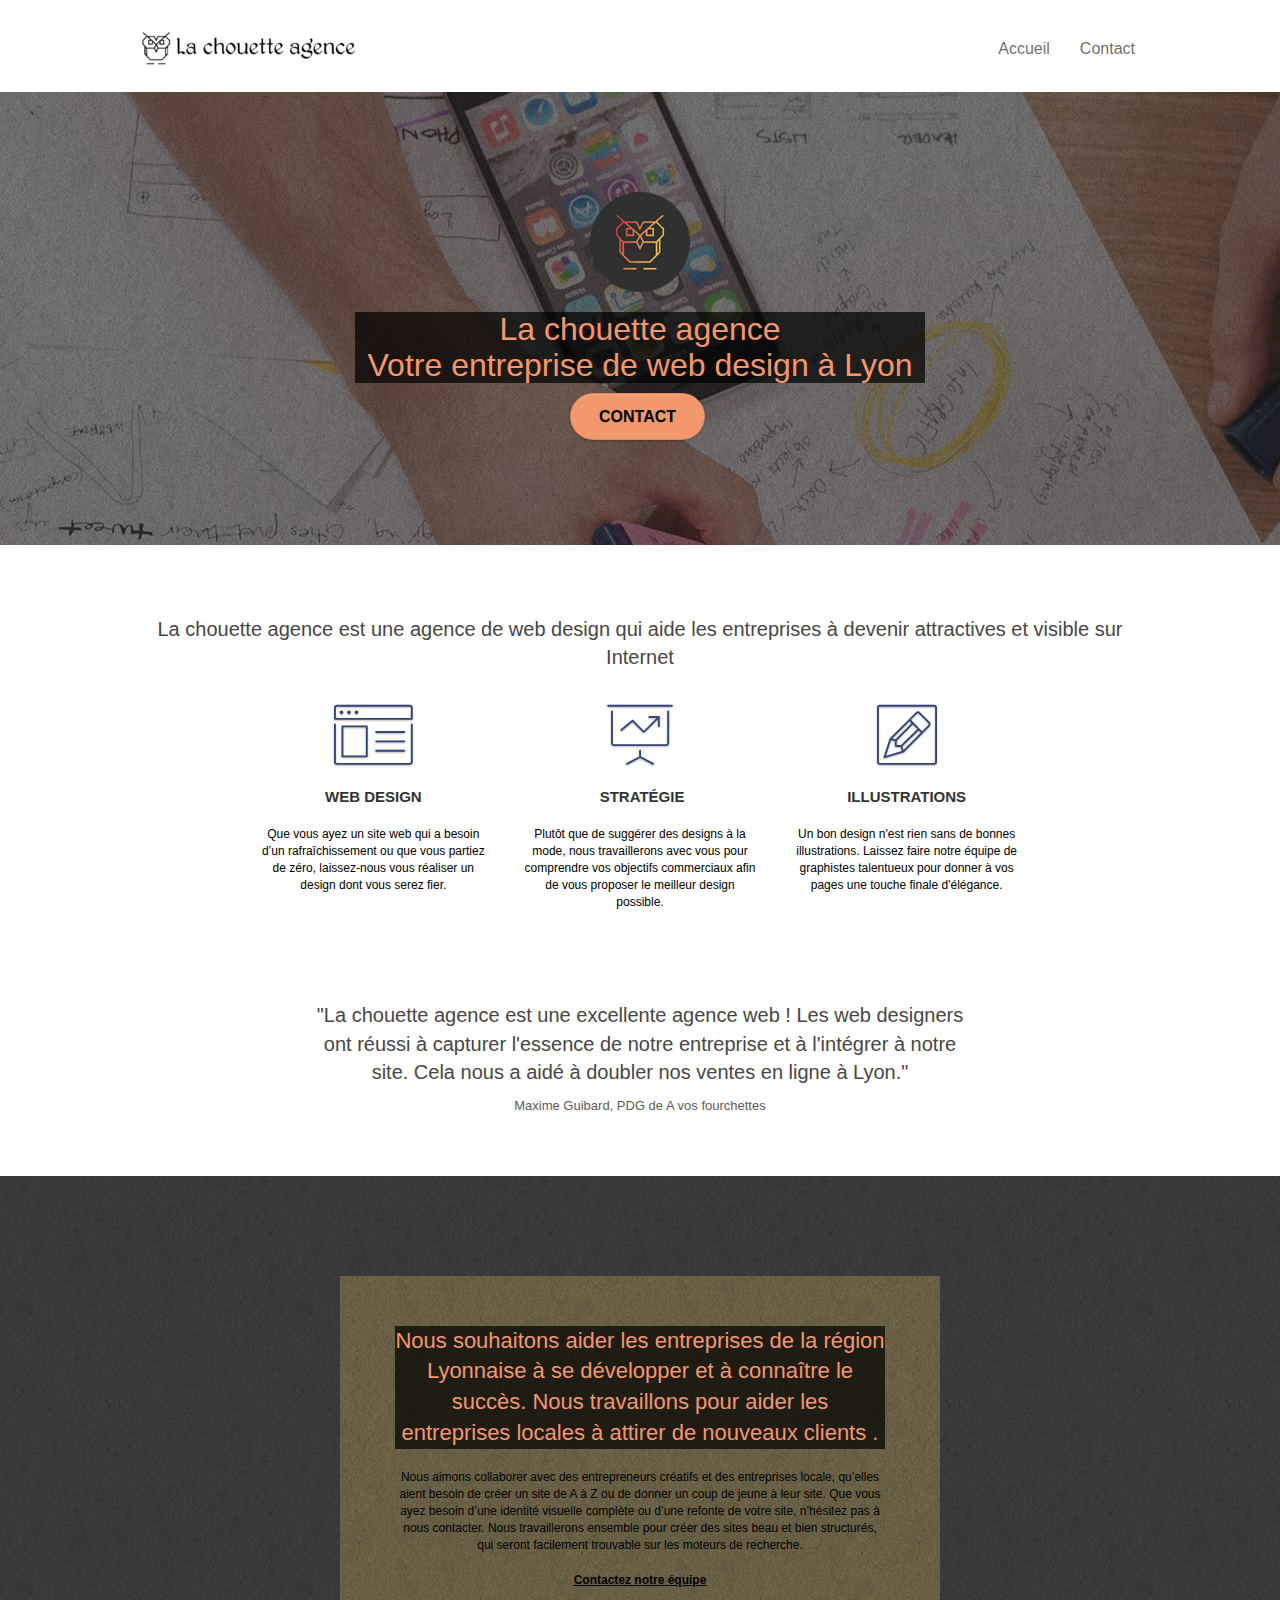
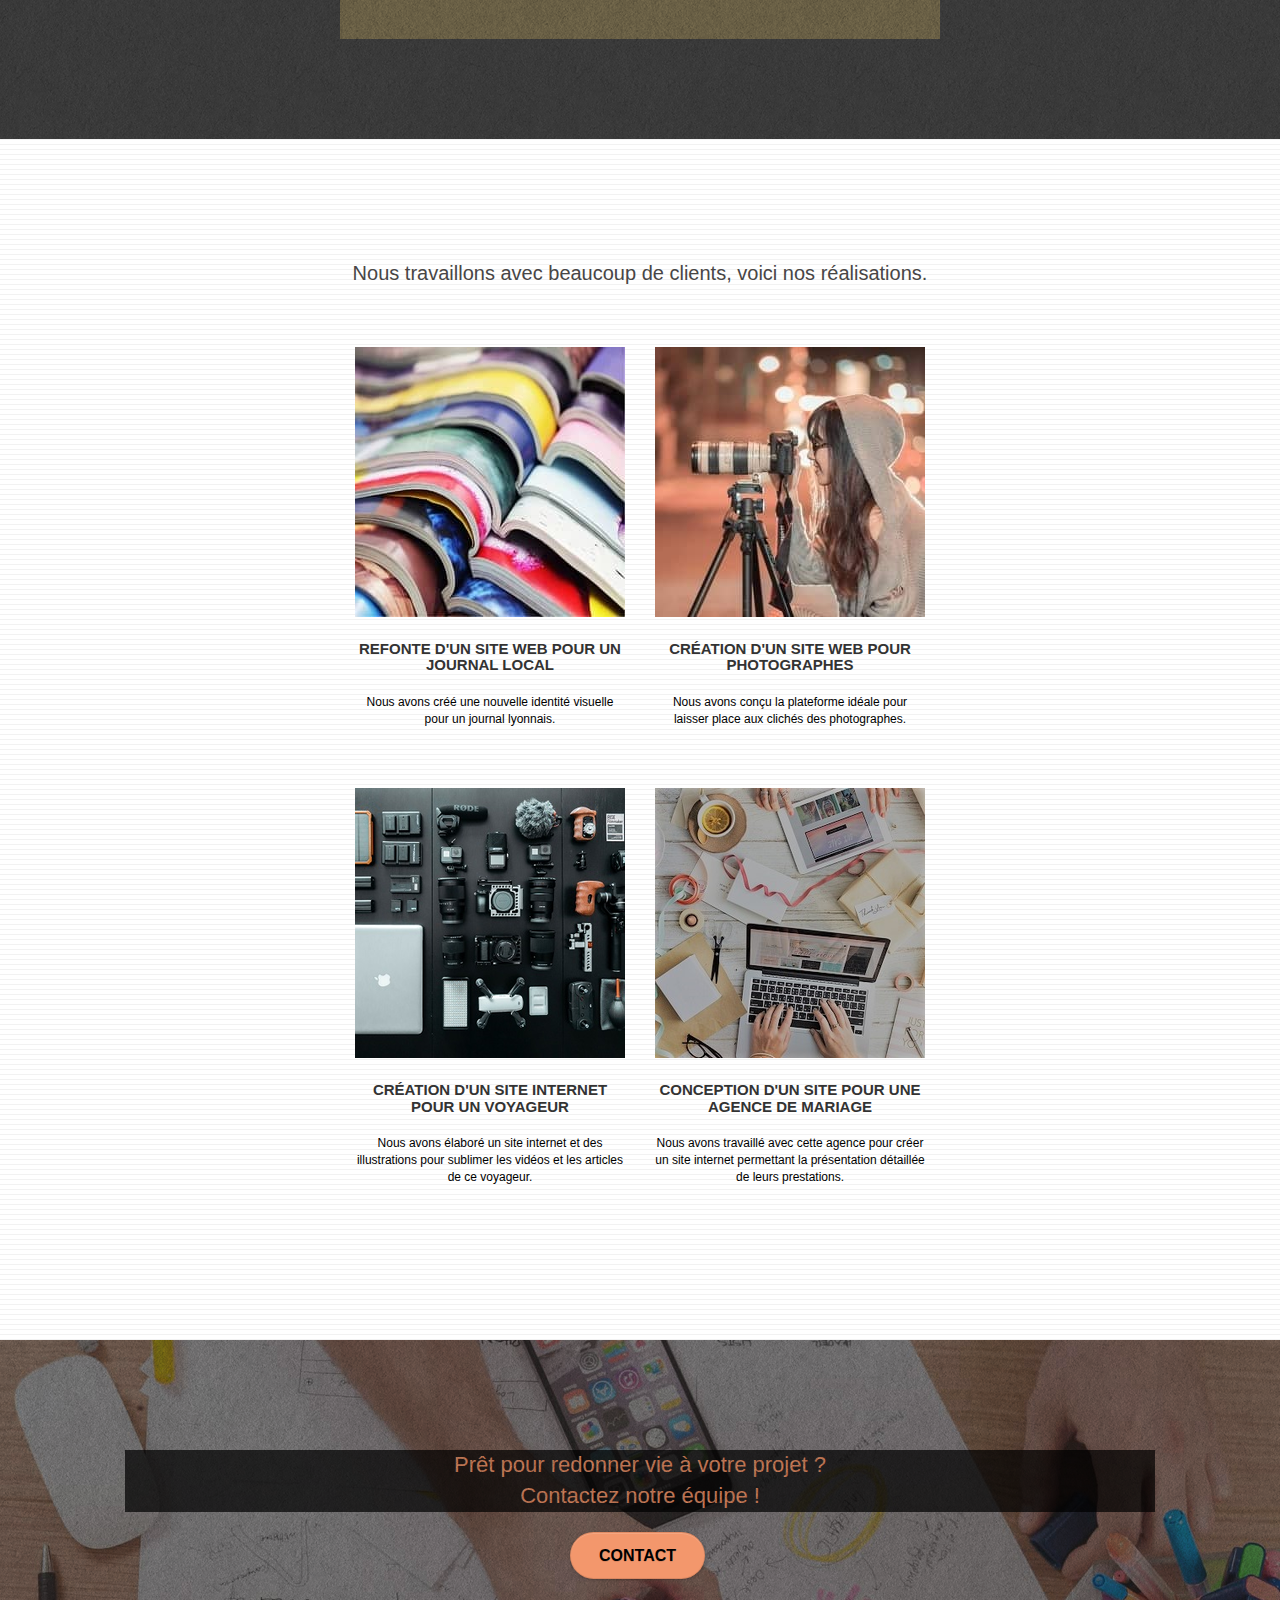
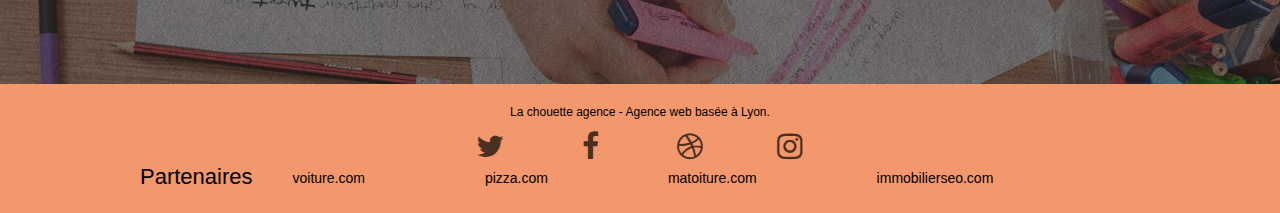
==== Nouvelle version/index.html @ 3dc83b05 "ajout aria label" ====
<!doctype html>
<html lang="fr">

<head>
	<meta charset="utf-8">

	<meta name="description"
		content="Votre entreprise de web design à Lyon - La Chouette Agence vous apporte son expertise en web design">

	<!-- Open Graph meta pour Facebook -->
	<meta property="og:title" content="La Chouette Agence" />
	<meta property="og:url"
		content="https://havvaozlk.github.io/OzcelikHawa_04_06072021/Nouvelle%20version/index.html" />
	<meta property="og:image" content="favicon.png" />
	<meta property="og:description"
		content="Votre entreprise de web design à lyon - La Chouette Agence vous apporte son expertise en web design" />
	<meta property="og:type" content="website" />

	<!-- Card meta pour Twitter -->
	<meta name="twitter:card" content="summary_large_image" />
	<meta name="twitter:site" content="https://havvaozlk.github.io/OzcelikHawa_04_06072021/Nouvelle%20version/index.html">
	<meta name="twitter:title" content="La Chouette Agence" />
	<meta name="twitter:description" content="Votre entreprise de web design à lyon - La Chouette Agence vous apporte son expertise en web design" />
	<meta name="viewport" content="width=device-width,initial-scale=1,viewport-fit=cover">
	<link rel="shortcut icon" type="image/png" href="favicon.jpg">

	<link rel="stylesheet" type="text/css" href="./css/bootstrap.css">
	<link rel="stylesheet" type="text/css" href="style.css">
	<link rel="stylesheet" type="text/css" href="./css/font-awesome.css">
	<link rel="stylesheet" type="text/css" href="./css/et-line.css">


	<script src="./js/jquery-2.1.0.js" defer></script>
	<script src="./js/bootstrap.js" defer></script>
	<script src="./js/blocs.js" defer></script>
	<script src="./js/jquery.touchSwipe.js" defer="defer"></script>
	<script src="./js/gmaps.js" defer></script>

	<title>La chouette agence, Entreprise Webdesign à Lyon</title>


	<!-- Analytics -->

	<!-- Analytics END -->

</head>

<body>
	<!-- Principal conteneur -->
	<div class="page-container">

		<!-- bloc-0 -->
		<header class="bloc bgc-white l-bloc" id="bloc-0">
			<div class="container bloc-sm">

				<nav class="navbar row">
					<div class="navbar-header">
						<a class="navbar-brand" href="index.html"><img src="img/la-chouette-agence.png"
								alt="titre de la chouette agence" height="40"></a>
						<button id="nav-toggle" type="button" class="ui-navbar-toggle navbar-toggle"
							data-toggle="collapse" data-target=".navbar-1">
							<span class="sr-only">Toggle navigation</span><span class="icon-bar"></span><span
								class="icon-bar"></span><span class="icon-bar"></span>
						</button>
					</div>
					<div class="collapse navbar-collapse navbar-1 special-dropdown-nav">
						<ul class="site-navigation nav navbar-nav">
							<li>
								<a href="index.html">Accueil</a>
							</li>
							<!--<li>
					</li>-->
							<li>
								<a href="page2.html">Contact</a>
							</li>
						</ul>
					</div>
				</nav>
			</div>
		</header>
		<!-- bloc-0 END -->

		<!-- bloc-1-presentation -->
		<section class="bloc bgc-dark-slate-blue bg-banniere d-bloc bg-t-edge bloc-bg-texture texture-paper b-parallax"
			id="bloc-1-hero">
			<div class="container bloc-lg">
				<div class="row tight-width-whitespace">
					<div class="col-sm-12">
						<img src="img/logo.png" class="center-block image-resize-mode" width="100"
							alt="logo de la chouette agence">
						<h1 class="text-center hero-bloc-text tc-white">
							La chouette agence </br>
							Votre entreprise de web design à Lyon
						</h1>
						<div class="text-center">
							<a href="page2.html" class="btn btn-lg btn-clean btn-rd cta-hero btn-atomic-tangerine"
								id="cta-hero">Contact</a>
						</div>
					</div>
				</div>
			</div>
		</section>
		<!-- bloc-1-presentation END -->

		<!-- bloc-2-services -->
		<section class="bloc bgc-white l-bloc" id="bloc-2-services">
			<div class="container bloc-md">
				<div class="row">
					<div class="col-sm-12 text-center">
						<h2 class="description">La chouette agence est une agence de web design qui aide les entreprises
							à devenir attractives et visible sur Internet</h2>
					</div>
				</div>
				<div class="row voffset-lg med-width-whitespace">
					<div class="col-sm-4">
						<div class="text-center">
							<span class="et-icon-browser sm-shadow icon-dark-slate-blue icons icon-lg"></span>
						</div>
						<h3 class="mg-md text-center">
							Web design
						</h3>
						<p class="text-center">
							Que vous ayez un site web qui a besoin d&rsquo;un rafraîchissement ou que vous partiez de
							zéro, laissez-nous vous réaliser un design dont vous serez fier.
						</p>
					</div>
					<div class="col-sm-4">
						<div class="text-center">
							<span class="et-icon-presentation sm-shadow icon-dark-slate-blue icons icon-lg"></span>
						</div>
						<h3 class="mg-md text-center">
							&nbsp;Stratégie
						</h3>
						<p class="text-center">
							Plutôt que de suggérer des designs à la mode, nous travaillerons avec vous pour comprendre
							vos objectifs commerciaux afin de vous proposer le meilleur design possible.<br>
						</p>
					</div>
					<div class="col-sm-4">
						<div class="text-center">
							<span class="et-icon-edit sm-shadow icon-dark-slate-blue icons icon-lg"></span>
						</div>
						<h3 class="mg-md text-center">
							Illustrations
						</h3>
						<p class="text-center">
							Un bon design n'est rien sans de bonnes illustrations. Laissez faire notre équipe de
							graphistes talentueux pour donner à vos pages une touche finale d'élégance.
						</p>
					</div>
				</div>
				<div class="row voffset-lg voffset">
					<div class="col-xs-12 col-md-8 col-md-offset-2 text-center">
						<p class="description">"La chouette agence est une excellente agence web ! Les web designers ont
							réussi à capturer l'essence de notre entreprise et à l'intégrer à notre site. Cela nous a
							aidé à doubler nos ventes en ligne à Lyon."</p>
						<p class="auteur">Maxime Guibard, PDG de A vos fourchettes</p>

					</div>
				</div>
			</div>
		</section>
		<!-- bloc-2-services END -->

		<!-- bloc-3-what-i-do -->
		<section
			class="bloc tc-white bgc-atomic-tangerine bg-presentation d-bloc bloc-bg-texture texture-paper b-parallax"
			id="bloc-3-what-i-do">
			<div class="container bloc-lg">
				<div class="row tight-width-whitespace black-background">
					<div class="col-sm-12">
						<h2 class="mg-md text-center tc-white">
							Nous souhaitons aider les entreprises de la région Lyonnaise à se développer et à connaître
							le succès. Nous travaillons pour aider les entreprises locales à attirer de nouveaux clients
							.<br>
						</h2>
						<p class="text-center white">
							Nous aimons collaborer avec des entrepreneurs créatifs et des entreprises locale, qu’elles
							aient besoin de créer un site de A à Z ou de donner un coup de jeune à leur site. Que vous
							ayez besoin d’une identité visuelle complète ou d’une refonte de votre site, n’hésitez pas à
							nous contacter. Nous travaillerons ensemble pour créer des sites beau et bien structurés,
							qui seront facilement trouvable sur les moteurs de recherche. <br><br><a
								class="ltc-white bold-link" href="page2.html">Contactez notre équipe</a><br>
						</p>
					</div>
				</div>
			</div>
		</section>
		<!-- bloc-3-what-i-do END -->

		<!-- bloc-4-portfolio -->
		<section class="bloc bgc-white bg-lines-h2-bg bg-repeat l-bloc" id="bloc-4-portfolio">
			<div class="container bloc-lg">
				<div class="row">
					<div class="col-sm-12 text-center">
						<h2>Nous travaillons avec beaucoup de clients, voici nos réalisations.</h2>
					</div>
				</div>
				<div class="row tight-width-whitespace portfolio-row">
					<article class="col-sm-6">
						<a href="#" data-lightbox="img/1.jpg" data-gallery-id="gallery-1"
							data-caption="Refonte d'un site web pour un journal local" data-frame="snapshot-lb"><img
								src="img/journaux.jpg" alt="refonte site image"
								class="img-responsive portfolio-thumb" loading="lazy"></a>
						<h3 class="mg-md text-center">
							Refonte d'un site web pour un journal local
						</h3>
						<p class="text-center">
							Nous avons créé une nouvelle identité visuelle pour un journal lyonnais.
						</p>
					</article>
					<article class="col-sm-6">
						<a href="#" data-lightbox="img/2.jpg" data-gallery-id="gallery-1"
							data-caption="Création d'un site web pour photographes" data-frame="snapshot-lb"><img
								src="img/photographe.jpg" class="img-responsive portfolio-thumb"
								alt="creation site photographe" loading="lazy"></a>
						<h3 class="mg-md text-center">
							Création d'un site web pour photographes
						</h3>
						<p class="text-center">
							Nous avons conçu la plateforme idéale pour laisser place aux clichés des photographes.
						</p>
					</article>
				</div>
				<div class="row tight-width-whitespace portfolio-row">
					<article class="col-sm-6">
						<a href="#" data-lightbox="img/3.bmp" data-gallery-id="gallery-1"
							data-caption="Création d'un site internet pour un voyageur" data-frame="snapshot-lb"><img
								src="img/voyageurs.jpg" class="img-responsive portfolio-thumb"
								alt="creation site voyageurs" loading="lazy"></a>
						<h3 class="mg-md text-center">
							Création d'un site internet pour un voyageur
						</h3>
						<p class="text-center">
							Nous avons élaboré un site internet et des illustrations pour sublimer les vidéos et les
							articles de ce voyageur.
						</p>
					</article>
					<article class="col-sm-6">
						<a href="#" data-lightbox="img/4.bmp" data-gallery-id="gallery-1"
							data-caption="Conception d'un site pour une agence de mariage" data-frame="snapshot-lb"><img
								src="img/agence-mariage.jpg" class="img-responsive portfolio-thumb"
								alt="site agence de mariage" loading="lazy"></a>
						<h3 class="mg-md text-center">
							Conception d'un site pour une agence de mariage
						</h3>
						<p class="text-center">
							Nous avons travaillé avec cette agence pour créer un site internet permettant la
							présentation détaillée de leurs prestations.
						</p>
					</article>
				</div>
			</div>
		</section>
		<!-- bloc-4-portfolio END -->

		<!-- bloc-5-cta -->
		<section class="bloc bgc-dark-slate-blue bg-banniere d-bloc bloc-bg-texture texture-paper" id="bloc-5-cta">
			<div class="container bloc-lg">
				<div class="row">
					<h2 class="mg-md text-center tc-white">
						Prêt pour redonner vie à votre projet ?<br>Contactez notre équipe !
					</h2>
					<div class="col-sm-12 text-center">
						<a href="page2.html"
							class="btn btn-atomic-tangerine btn-clean btn-rd btn-lg cta-hero">Contact</a>
					</div>
				</div>
			</div>
		</section>
		<!-- bloc-5-cta END -->

		<!-- Footer - bloc-8 -->
		<footer class="bloc bgc-atomic-tangerine d-bloc" id="bloc-8">
			<div class="container bloc-sm">
				<div class="row">
					<div class="col-sm-12">
						<p class="text-center white">
							La chouette agence - Agence web basée à Lyon.<br>
						</p>
						<div class="row row-no-gutters social">
							<div class="col-sm-3">
								<div class="text-center">
									<a class="social" aria-label="lien vers Twitter" href="https://twitter.com/?lang=fr"><span class="fa fa-twitter icon-md"></span></a>
								</div>
							</div>
							<div class="col-sm-3">
								<div class="text-center">
									<a class="social" aria-label="lien vers Facebook" href="https://fr-fr.facebook.com/"><span class="fa fa-facebook icon-md"></span></a>
								</div>
							</div>
							<div class="col-sm-3">
								<div class="text-center">
									<a class="social" aria-label="lien vers Dribbble" href="https://dribbble.com/"><span class="fa fa-dribbble icon-md"></span></a>
								</div>
							</div>
							<div class="col-sm-3">
								<div class="text-center">
									<a class="social" aria-label="lien vers Instagram" href="https://www.instagram.com/?hl=fr"><span class="fa fa-instagram icon-md"></span></a>
								</div>
							</div>
						</div>
						<div class="row">
							<div class="col-sm-4 Partenaires">
								<h2>Partenaires</h2>
								<ul>
									<li><a href="voiture.com">voiture.com</a></li>
									<li><a href="pizza.com">pizza.com</a></li>
									<li><a href="matoiture.com">matoiture.com</a></li>
									<li><a href="immobilierseo.com">immobilierseo.com</a></li>
								</ul>
							</div>
						</div>
					</div>
				</div>
			</div>
		</footer>
		<!-- Footer - bloc-8 END -->

	</div>
	<!-- Principal conteneur END -->


</body>

</html>
---- Nouvelle version/style.css ----
.Partenaires h2,body {
margin:0;
}
    
a,button {
outline:0!important;
} 

.scrollToTop,a,button {
transition:all .3s ease-in-out;
}

body {
padding:0;
background:#FFF;
overflow-x:hidden;
-webkit-font-smoothing:antialiased;
-moz-osx-font-smoothing:grayscale;
}

a:hover {
text-decoration:none;
cursor:pointer;
}

#page-loading-blocs-notifaction {
position:fixed;
top:0;bottom:0;
width:100%;
z-index:100000;
background:url(img/pageload-spinner.gif) center center no-repeat #FFF;
}

.bloc {
width:100%;
clear:both;
background:50% 50% no-repeat;
padding:0 50px;
-webkit-background-size:cover;
-moz-background-size:cover;
-o-background-size:cover;
background-size:cover;
position:relative;
}

.bloc .container {
padding-left:0;
padding-right:0;
}

.bloc-lg {
padding:100px 50px;
}

.bloc-md {
padding:50px;
}

.bloc-sm {
padding:20px 50px;
}

.bg-b-edge,.bg-bl-edge,.bg-br-edge,.bg-center,.bg-l-edge,.bg-r-edge,.bg-repeat,.bg-t-edge,.bg-tl-edge,.bg-tr-edge {
-webkit-background-size:auto!important;
-moz-background-size:auto!important;
-o-background-size:auto!important;
background-size:auto!important
}

.bg-repeat {
background:0 0;
}

.bg-t-edge {
background:top no-repeat;
}

.bloc-bg-texture::before {
content:"";
background-size:2px 2px;
position:absolute;
top:0;
bottom:0;
left:0;
right:0
}

.texture-paper::before{
background:url(img/texture-paper.png);
background-size:280px 280px
}

.b-parallax{
background-attachment:fixed
}

.d-bloc{
color:#000
}

.Partenaires{
display:flex
}

.Partenaires ul{
display:flex;
align-items:center;
margin:0
}

.Partenaires li{
margin-right:12rem;
list-style-type:none
}

.d-bloc button:hover{
color:rgba(255,255,255,.9)
}

.d-bloc .icon-round,.d-bloc .icon-rounded,.d-bloc .icon-semi-rounded-a,.d-bloc .icon-semi-rounded-b,.d-bloc .icon-square{
border-color:rgba(255,255,255,.9)
}

.d-bloc .divider-h span{
border-color:rgba(255,255,255,.2)
}

.d-bloc .a-btn,.d-bloc .navbar a,.d-bloc .navbar-brand,.d-bloc a .icon-lg,.d-bloc a .icon-md,.d-bloc a .icon-sm,.d-bloc a .icon-xl,.d-bloc h1 a,.d-bloc h2 a,.d-bloc h3 a,.d-bloc h4 a,.d-bloc h5 a,.d-bloc h6 a,.d-bloc p a{
color:rgba(0,0,0,.7)
}

.d-bloc .a-btn:hover,.d-bloc .navbar a:hover,.d-bloc .navbar-brand:hover,.d-bloc a:hover .icon-lg,.d-bloc a:hover .icon-md,.d-bloc a:hover .icon-sm,.d-bloc a:hover .icon-xl,.d-bloc h1 a:hover,.d-bloc h2 a:hover,.d-bloc h3 a:hover,.d-bloc h4 a:hover,.d-bloc h5 a:hover,.d-bloc h6 a:hover,.d-bloc p a:hover{
color:rgba(0,0,0,1)
}

.d-bloc .navbar-toggle .icon-bar{
background:rgba(255,255,255,1)
}

.d-bloc .btn-wire,.d-bloc .btn-wire:hover{
color:rgba(255,255,255,1);
border-color:rgba(255,255,255,1)
}

.d-bloc .panel{
color:rgba(0,0,0,.5)
}

.d-bloc .panel button:hover{
color:rgba(0,0,0,.7)
}

.d-bloc .panel icon{
border-color:rgba(0,0,0,.7)
}

.d-bloc .panel .divider-h span{
border-color:rgba(0,0,0,.1)
}

.d-bloc .panel .a-btn{
color:rgba(0,0,0,.6)
}

.d-bloc .panel .a-btn:hover{
color:rgba(0,0,0,1)
}

.d-bloc .panel,.l-bloc{
color:rgba(0,0,0,.5)
}

.d-bloc .panel button:hover,.l-bloc button:hover{
color:rgba(0,0,0,.7)
}

.l-bloc .icon-round,.l-bloc .icon-rounded,.l-bloc .icon-semi-rounded-a,.l-bloc .icon-semi-rounded-b,.l-bloc .icon-square{
border-color:rgba(0,0,0,.7)
}

.d-bloc .panel .divider-h span,.l-bloc .divider-h span{
border-color:rgba(0,0,0,.1)
}

.d-bloc .panel .a-btn,.l-bloc .a-btn,.l-bloc .navbar a,.l-bloc .navbar-brand,.l-bloc a .icon-lg,.l-bloc a .icon-md,.l-bloc a .icon-sm,.l-bloc a .icon-xl,.l-bloc h1 a,.l-bloc h2 a,.l-bloc h3 a,.l-bloc h4 a,.l-bloc h5 a,.l-bloc h6 a,.l-bloc p a{
color:rgba(0,0,0,.6)
}

.d-bloc .panel .a-btn:hover,.l-bloc .a-btn:hover,.l-bloc .navbar a:hover,.l-bloc .navbar-brand:hover,.l-bloc a:hover .icon-lg,.l-bloc a:hover .icon-md,.l-bloc a:hover .icon-sm,.l-bloc a:hover .icon-xl,.l-bloc h1 a:hover,.l-bloc h2 a:hover,.l-bloc h3 a:hover,.l-bloc h4 a:hover,.l-bloc h5 a:hover,.l-bloc h6 a:hover,.l-bloc p a:hover{
color:rgba(0,0,0,1)
}

.l-bloc .navbar-toggle .icon-bar{
color:rgba(0,0,0,.6)
}

.d-bloc .panel .btn-wire,.d-bloc .panel .btn-wire:hover,.l-bloc .btn-wire,.l-bloc .btn-wire:hover{
color:rgba(0,0,0,.7);
border-color:rgba(0,0,0,.3)
}

.voffset{
margin-top:30px
}

.voffset-lg{
margin-top:80px
}

.row-no-gutters{
margin-right:0;
margin-left:0
}

.row.row-no-gutters>[class*=" col-"],.row.row-no-gutters>[class^=col-]{
padding-right:0;
padding-left:0
}

#bloc-1-hero h1{
font-size:32px
}

.navbar{
margin-bottom:0;
z-index:1
}

.navbar-brand{
height:auto;
padding:3px 15px;
font-size:25px;
font-weight:400;
font-weight:600;
line-height:44px
}

.navbar-brand img{
max-height:200px;
margin:0 5px 0 0;
display:inline
}

.navbar-brand img[src$=svg]{
min-width:100px
}

.nav-center .navbar-brand img{
margin:0
}

.navbar .nav{
padding-top:2px;
margin-right:-16px;
float:right;
z-index:1
}

.nav-invert .navbar .nav,.nav>li{
float:left
}

.nav>li{
margin-top:4px;
font-size:16px
}

.navbar-nav .open .dropdown-menu>li>a{
text-align:inherit
}

.nav>li a:focus,.nav>li a:hover{
background:0 0
}

.navbar-toggle{
margin:10px 10px 0 0;border:0
}

.navbar-toggle:hover{
background:0 0!important
}

.navbar-toggle .icon-bar{
background-color:rgba(0,0,0,.5);
width:26px
}

.nav-invert .navbar-brand,.nav-invert .navbar-header{
float:right;
position:relative;
z-index:2
}

@media (min-width:768px){
    .site-navigation{
        position:absolute;
        top:50%;
        right:20px;
        transform:translate(0,-50%);
        -webkit-transform:translateY(-50%)
    }
    
    .nav>li .dropdown-menu a,.nav>li .dropdown-menu a:hover{
    color:#484848
    }
    
    .nav-invert .site-navigation{
        left:0;right:0
    }
    
    .nav-center{
        text-align:center
    }
    
    .nav-center .navbar-header{
        width:100%
    }
    
    .nav-center .nav>li,.nav-center .navbar-brand,.nav-center .navbar-header{
        float:none;
        display:inline-block
    }
    
    .nav-center .site-navigation{
        position:relative;
        width:100%;
        right:0;
        margin-right:0;
        margin-top:20px
    }
    
    .nav-center.mini-nav .navbar-toggle{
        float:none;
        margin:10px auto 0
    }
}

.nav>li>.dropdown a{
    background:0 0!important;
    display:block;
    padding:14px 15px
}

nav .caret{
    margin:0 5px
}

.dropdown-menu .dropdown-menu{
    top:-8px;
    left:100%
}

.dropdown-menu .dropmenu-flow-right{
    top:100%;
    left:0;
    margin-left:-1px;
    border-top-left-radius:0;
    border-top-right-radius:0
}

.dropdown-menu .dropdown span{
    border:4px solid #000;
    border-top-color:transparent;
    border-right-color:transparent;
    border-bottom-color:transparent;
    margin:6px -5px 0 0!important;
    float:right
}

.mg-lg,.mg-md{
    margin-top:10px
}

.mg-md{
    margin-bottom:20px
}

.mg-lg{
    margin-bottom:40px
}

.btn{
    margin:0 5px 5px 0
}

.btn.pull-right{
    margin:0 0 5px 5px
}

.btn-d,.btn-d:focus,.btn-d:hover{
    color:#FFF;
    background:rgba(0,0,0,.3)
}

.btn-rd{
    border-radius:40px
}

.btn-clean{
    border:1px solid rgba(0,0,0,.08);
    border-bottom-color:rgba(0,0,0,.1);
    text-shadow:0 1px 0 rgba(0,0,1,.1);
    box-shadow:0 1px 3px rgba(0,0,1,.25),inset 0 1px 0 0 rgba(255,255,255,.15)
}

.icon-md{
    font-size:30px!important
}

.icon-lg{
    font-size:60px!important
}

.sm-shadow{
    text-shadow:0 1px 2px rgba(0,0,0,.3)
}

.panel-sq,.panel-sq .panel-footer,.panel-sq .panel-heading{
    border-radius:0
}

.panel-rd{
    border-radius:30px
}

.panel-rd .panel-heading{
    border-radius:29px 29px 0 0
}

.panel-rd .panel-footer{
    border-radius:0 0 29px 29px
}

.form-control{
    border-color:rgba(0,0,0,.1);
    box-shadow:none
}

.scrollToTop{
    width:40px;
    height:40px;
    position:fixed
    bottom:20px;
    right:20px;
    opacity:0;
    z-index:500
}

.scrollToTop span{
    margin-top:6px
}

.showScrollTop{
    font-size:14px;
    opacity:1
}

a[data-lightbox]{
    position:relative;
    display:block;
    text-align:center
}

a[data-lightbox]:hover::before{
    content:"+";
    font-family:HelveticaNeue-Light,"Helvetica Neue Light","Helvetica Neue",Helvetica,Arial
    font-size:32px;
    width:50px;
    height:50px;
    margin-left:-25px;
    border-radius:50%;
    background:rgba(0,0,0,.6);
    color:#FFF;
    font-weight:100;
    z-index:1;
    position:absolute;
    top:50%;
    transform:translateY(-50%)
    -webkit-transform:translateY(-50%)
}

.close-lightbox,.lightbox-caption,.next-lightbox,.prev-lightbox{
    background:rgba(0,0,0,.5);
    position:absolute
}

a[data-lightbox]:hover img{
    opacity:.6;
    -webkit-animation-fill-mode:none;
    animation-fill-mode:none
}


#lightbox-modal{
    display:flex;
    align-items:center
}

#lightbox-modal .modal-dialog{
    width:90%;
    max-width:900px;
    margin:0 auto
}

#lightbox-modal .modal-dialog img{
    max-height:90vh;
    margin:0 auto
}

.lightbox-caption{
    padding:20px;
    color:#FFF;
    left:15px;
    right:15px;
    bottom:5px
}

.close-lightbox{
    color:#FFF;
    font-size:30px;
    top:20px;
    right:20px;
    z-index:20;
    border:none;
    line-height:30px;
    padding:0 9px 5px;
    opacity:.3
}

.close-lightbox:hover,.next-lightbox:hover,.prev-lightbox:hover{
    opacity:1;
    color:#FFF
}

.next-lightbox,.prev-lightbox{
    font-size:20px;
    color:rgba(255,255,255,.9);
    transition:all .2s ease-in-out;
    top:45%;
    z-index:1;
    opacity:.4
}

.next-lightbox{
    padding:6px 8px 1px 13px;
    right:25px
}

.prev-lightbox{
    padding:6px 13px 1px 10px;
    left:25px
}

.snapshot-lb .modal-body{
    padding-bottom:45px
}

.snapshot-lb .lightbox-caption{
    padding:0;
    color:rgba(0,0,0,.5);
    background:0 0
}

.btn,a,h1,h2,h3,h4,h5,h6,label,p{
    font-family:helvetica;
    font-weight:400;
    color:#000
}

.col-sm-4 a{
    color:#000
}

.container{
    max-width:1000px
}

.hero-bloc-text{
    font-size:38px
}

.hero-bloc-text-sub{
    font-size:36px
}

.statement-bloc-text{
    line-height:26px;
    font-style:italic;
    font-size:20px;
    text-align:center;
    font-weight:lighter;
    max-width:520px;
    margin:auto
}

.cta-hero,h3{
    text-transform:uppercase;
    font-weight:700
}

p{
    font-size:12px;
}

.tight-width-whitespace{
    max-width:600px;
    margin:auto
}

.h1{
    font-size:20px;
    font-family:"Open Sans"
}

.cta-hero{
    margin-top:22px
    color:#FFF!important;
    padding:12px 28px;
    font-size:16px
}

h1,h3,h4{
    color:#333!important
}

.social{
    max-width:400px;
    margin:auto
}

h2{
    font-size:22px;
    line-height:1.4em
}

h3{
    font-size:15px
}

.med-width-whitespace{
    max-width:800px;
    margin:auto;
    box-shadow:0 0 0 #000
}

.icons{
    margin-bottom:14px;
    margin-top:24px
}

.white{
    color:#000!important
}

.portfolio-thumb{
    margin-bottom:24px
}

.portfolio-row{
    margin-bottom:44px;
    margin-top:50px
}

.avatar{
    box-shadow:0 4px 9px rgba(0,0,0,.3)
}

.black-background{
    background-color:rgba(165,147,99,.7);
    padding:40px
}

.bold-link{
    font-weight:900;
    text-decoration:underline!important
}

.bgc-white{
    background-color:#FFF
}

.bgc-dark-slate-blue{
    background-color:#364577
}

.bgc-atomic-tangerine{
    background-color:#F3976C
}

.tc-white{
    color:#F3976C!important;
    background-color:rgba(0,0,0,.7)
}

.btn-atomic-tangerine{
    background:#F3976C;
    color:#000!important
}

.btn-atomic-tangerine:hover{
    background:#c27956!important;
    color:#000!important
}

.ltc-white,.ltc-white:hover{
    color:#000!important
}

.ltc-atomic-tangerine{
    color:#F3976C!important
}

.ltc-atomic-tangerine:hover{
    color:#c27956!important
}

.icon-dark-slate-blue{
    color:#364577!important;
    border-color:#364577!important
}

.bg-dots-bg{
    background-image:url(img/dots-bg.png)
}

.bg-lines-h2-bg{
    background-image:url(img/lines-h2-bg.png)
}

.bg-banniere{
    background-image:url(img/la-chouette-agence-banniere.jpg)
}

.bg-presentation{
    background-image:url(img/image-de-presentation.jpg)
}

.col-sm-12.text-center h2,.description{
    color:#484646;
    font-size:2rem
}

.auteur{
    color:#5c5a5a;
    font-size:13px
}

@media (max-width:1024px){
    .bloc{
        padding-left:20px;
        padding-right:20px
    }
    
    .bloc-tile-2.full-width-bloc .container,.bloc-tile-3.full-width-bloc .container,.bloc-tile-4.full-width-bloc .container,.bloc.full-width-bloc{
        padding-left:0;
        padding-right:0
    }
}

@media (max-width:992px) and (min-width:768px){
    .navbar .nav{
        max-width:80%
    }
    
    .nav-center.navbar .nav{
        max-width:100%
    }
}

@media only screen and (min-device-width:768px) and (max-device-width:1024px) and (orientation:landscape){
    .b-parallax{
        background-attachment:scroll
    }
}

@media only screen and (min-device-width:1024px) and (max-device-width:1366px) and (-webkit-min-device-pixel-ratio:1.5){
    .b-parallax{
        background-attachment:scroll
    }
}

@media (max-width:991px){
    .container{
        width:100%
    }
    .b-parallax{
        background-attachment:scroll
    }
    #hero-bloc,.page-container{
        overflow-x:hidden;
        position:relative
    }
    .bloc{
        padding-left:constant(safe-area-inset-left);
        padding-right:constant(safe-area-inset-right)
    }
    .bloc-group,.bloc-group .bloc{
        display:block;
        width:100%
    }
    .bloc-fill-screen .fill-bloc-bottom-edge,.bloc-fill-screen .fill-bloc-top-edge{
        padding:0 20px;
        padding-left:constant(safe-area-inset-left);
        padding-right:constant(safe-area-inset-right)
    }
}

@media (max-width:767px){
    .page-container{
        overflow-x:hidden;
        position:relative
    }
    #disqus_thread,h1,h2,h3,h4,h5,h6,p{
        padding-left:10px!important;
        padding-right:10px!important
    }
    .b-parallax{
        background-attachment:scroll
    }
    .navbar .nav{
        padding-top:0;
        border-top:1px solid rgba(0,0,0,.2);
        float:none!important
    }
    .navbar.row{
        margin-left:0;
        margin-right:0
    }
    .site-navigation{
        position:inherit;
        transform:none;
        -webkit-transform:none;
        -ms-transform:none
    }
    .nav>li{
        margin-top:0;
        border-bottom:1px solid rgba(0,0,0,.1);
        background:rgba(0,0,0,.05);
        text-align:left;
        padding-left:15px;
        width:100%
    }
    .nav>li:hover{
        background:rgba(170, 127, 127, 0.08)
    }
    .dropdown .dropdown a .caret{
        float:none;
        margin:5px 0 0 10px!important;
        border:4px solid #000;
        border-bottom-color:transparent;
        border-right-color:transparent;
        border-left-color:transparent
    }
    
    #hero-bloc .navbar .nav{
        background:rgba(0,0,0,.8)
    }
    #hero-bloc .navbar .nav a{
        color:rgba(255,255,255,.6)
    }
    .hero{
        padding:50px 0
    }
    .hero-nav{
        left:-1px;
        right:-1px
    }
    .navbar-collapse{
        padding:0;
        overflow-x:hidden;
        -webkit-box-shadow:none;
        box-shadow:none
    }
    .navbar-brand img{
        max-height:40px;
        width:auto
    }
    .nav-invert .navbar-header{
        float:none;
        width:100%
    }
    .nav-invert .navbar-toggle{
        float:left;
        margin-left:10px
    }
    .bloc{
        padding-left:0;
        padding-right:0
    }
    .bloc-lg,.bloc-xl,.bloc-xxl{
        padding:40px 0
    }
    .bloc-fill-screen .fill-bloc-bottom-edge,.bloc-fill-screen .fill-bloc-top-edge,.bloc-md,.bloc-sm,.bloc-tile-2 .container,.bloc-tile-3 .container,.bloc-tile-4 .container{
        padding-left:0;
        padding-right:0
    }
    .a-block{
        padding:0 10px
    }
    .btn-dwn{
        display:none
    }
    .voffset{
        margin-top:5px
    }
    .voffset-md{
        margin-top:20px
    }
    .voffset-lg{
        margin-top:30px
    }
    form{
        padding:5px
    }
    .close-lightbox{
        display:inline-block
    }
    .blocsapp-device-iphone5{
        background-size:216px 425px;
        padding-top:60px;
        width:216px;
        height:425px
    }
    .blocsapp-device-iphone5 img{
        width:180px;
        height:320px
    }
    .bloc-mob-center-text{
        text-align:center
    }
}

@media (max-width:400px){
    .bloc{
        padding-left:0;
        padding-right:0
    }
}
---- Nouvelle version/css/et-line.css ----
@font-face {
    font-family: et-line;
    src: url(../fonts/et-line.eot);
    src: url(../fonts/et-line.eot?#iefix) format('embedded-opentype'), url(../fonts/et-line.woff) format('woff'), url(../fonts/et-line.ttf) format('truetype'), url(../fonts/et-line.svg#et-line) format('svg');
    font-weight: 400;
    font-style: normal
}

.et-icon-adjustments,
.et-icon-alarmclock,
.et-icon-anchor,
.et-icon-aperture,
.et-icon-attachment,
.et-icon-bargraph,
.et-icon-basket,
.et-icon-beaker,
.et-icon-bike,
.et-icon-book-open,
.et-icon-briefcase,
.et-icon-browser,
.et-icon-calendar,
.et-icon-camera,
.et-icon-caution,
.et-icon-chat,
.et-icon-circle-compass,
.et-icon-clipboard,
.et-icon-clock,
.et-icon-cloud,
.et-icon-compass,
.et-icon-desktop,
.et-icon-dial,
.et-icon-document,
.et-icon-documents,
.et-icon-download,
.et-icon-dribbble,
.et-icon-edit,
.et-icon-envelope,
.et-icon-expand,
.et-icon-facebook,
.et-icon-flag,
.et-icon-focus,
.et-icon-gears,
.et-icon-genius,
.et-icon-gift,
.et-icon-global,
.et-icon-globe,
.et-icon-googleplus,
.et-icon-grid,
.et-icon-happy,
.et-icon-hazardous,
.et-icon-heart,
.et-icon-hotairballoon,
.et-icon-hourglass,
.et-icon-key,
.et-icon-laptop,
.et-icon-layers,
.et-icon-lifesaver,
.et-icon-lightbulb,
.et-icon-linegraph,
.et-icon-linkedin,
.et-icon-lock,
.et-icon-magnifying-glass,
.et-icon-map,
.et-icon-map-pin,
.et-icon-megaphone,
.et-icon-mic,
.et-icon-mobile,
.et-icon-newspaper,
.et-icon-notebook,
.et-icon-paintbrush,
.et-icon-paperclip,
.et-icon-pencil,
.et-icon-phone,
.et-icon-picture,
.et-icon-pictures,
.et-icon-piechart,
.et-icon-presentation,
.et-icon-pricetags,
.et-icon-printer,
.et-icon-profile-female,
.et-icon-profile-male,
.et-icon-puzzle,
.et-icon-quote,
.et-icon-recycle,
.et-icon-refresh,
.et-icon-ribbon,
.et-icon-rss,
.et-icon-sad,
.et-icon-scissors,
.et-icon-scope,
.et-icon-search,
.et-icon-shield,
.et-icon-speedometer,
.et-icon-strategy,
.et-icon-streetsign,
.et-icon-tablet,
.et-icon-target,
.et-icon-telescope,
.et-icon-toolbox,
.et-icon-tools,
.et-icon-tools-2,
.et-icon-trophy,
.et-icon-tumblr,
.et-icon-twitter,
.et-icon-upload,
.et-icon-video,
.et-icon-wallet,
.et-icon-wine {
    font-family: et-line;
    speak: none;
    font-style: normal;
    font-weight: 400;
    font-variant: normal;
    text-transform: none;
    line-height: 1;
    -webkit-font-smoothing: antialiased;
    -moz-osx-font-smoothing: grayscale;
    display: inline-block
}

.et-icon-mobile:before {
    content: "\e000"
}

.et-icon-laptop:before {
    content: "\e001"
}

.et-icon-desktop:before {
    content: "\e002"
}

.et-icon-tablet:before {
    content: "\e003"
}

.et-icon-phone:before {
    content: "\e004"
}

.et-icon-document:before {
    content: "\e005"
}

.et-icon-documents:before {
    content: "\e006"
}

.et-icon-search:before {
    content: "\e007"
}

.et-icon-clipboard:before {
    content: "\e008"
}

.et-icon-newspaper:before {
    content: "\e009"
}

.et-icon-notebook:before {
    content: "\e00a"
}

.et-icon-book-open:before {
    content: "\e00b"
}

.et-icon-browser:before {
    content: "\e00c"
}

.et-icon-calendar:before {
    content: "\e00d"
}

.et-icon-presentation:before {
    content: "\e00e"
}

.et-icon-picture:before {
    content: "\e00f"
}

.et-icon-pictures:before {
    content: "\e010"
}

.et-icon-video:before {
    content: "\e011"
}

.et-icon-camera:before {
    content: "\e012"
}

.et-icon-printer:before {
    content: "\e013"
}

.et-icon-toolbox:before {
    content: "\e014"
}

.et-icon-briefcase:before {
    content: "\e015"
}

.et-icon-wallet:before {
    content: "\e016"
}

.et-icon-gift:before {
    content: "\e017"
}

.et-icon-bargraph:before {
    content: "\e018"
}

.et-icon-grid:before {
    content: "\e019"
}

.et-icon-expand:before {
    content: "\e01a"
}

.et-icon-focus:before {
    content: "\e01b"
}

.et-icon-edit:before {
    content: "\e01c"
}

.et-icon-adjustments:before {
    content: "\e01d"
}

.et-icon-ribbon:before {
    content: "\e01e"
}

.et-icon-hourglass:before {
    content: "\e01f"
}

.et-icon-lock:before {
    content: "\e020"
}

.et-icon-megaphone:before {
    content: "\e021"
}

.et-icon-shield:before {
    content: "\e022"
}

.et-icon-trophy:before {
    content: "\e023"
}

.et-icon-flag:before {
    content: "\e024"
}

.et-icon-map:before {
    content: "\e025"
}

.et-icon-puzzle:before {
    content: "\e026"
}

.et-icon-basket:before {
    content: "\e027"
}

.et-icon-envelope:before {
    content: "\e028"
}

.et-icon-streetsign:before {
    content: "\e029"
}

.et-icon-telescope:before {
    content: "\e02a"
}

.et-icon-gears:before {
    content: "\e02b"
}

.et-icon-key:before {
    content: "\e02c"
}

.et-icon-paperclip:before {
    content: "\e02d"
}

.et-icon-attachment:before {
    content: "\e02e"
}

.et-icon-pricetags:before {
    content: "\e02f"
}

.et-icon-lightbulb:before {
    content: "\e030"
}

.et-icon-layers:before {
    content: "\e031"
}

.et-icon-pencil:before {
    content: "\e032"
}

.et-icon-tools:before {
    content: "\e033"
}

.et-icon-tools-2:before {
    content: "\e034"
}

.et-icon-scissors:before {
    content: "\e035"
}

.et-icon-paintbrush:before {
    content: "\e036"
}

.et-icon-magnifying-glass:before {
    content: "\e037"
}

.et-icon-circle-compass:before {
    content: "\e038"
}

.et-icon-linegraph:before {
    content: "\e039"
}

.et-icon-mic:before {
    content: "\e03a"
}

.et-icon-strategy:before {
    content: "\e03b"
}

.et-icon-beaker:before {
    content: "\e03c"
}

.et-icon-caution:before {
    content: "\e03d"
}

.et-icon-recycle:before {
    content: "\e03e"
}

.et-icon-anchor:before {
    content: "\e03f"
}

.et-icon-profile-male:before {
    content: "\e040"
}

.et-icon-profile-female:before {
    content: "\e041"
}

.et-icon-bike:before {
    content: "\e042"
}

.et-icon-wine:before {
    content: "\e043"
}

.et-icon-hotairballoon:before {
    content: "\e044"
}

.et-icon-globe:before {
    content: "\e045"
}

.et-icon-genius:before {
    content: "\e046"
}

.et-icon-map-pin:before {
    content: "\e047"
}

.et-icon-dial:before {
    content: "\e048"
}

.et-icon-chat:before {
    content: "\e049"
}

.et-icon-heart:before {
    content: "\e04a"
}

.et-icon-cloud:before {
    content: "\e04b"
}

.et-icon-upload:before {
    content: "\e04c"
}

.et-icon-download:before {
    content: "\e04d"
}

.et-icon-target:before {
    content: "\e04e"
}

.et-icon-hazardous:before {
    content: "\e04f"
}

.et-icon-piechart:before {
    content: "\e050"
}

.et-icon-speedometer:before {
    content: "\e051"
}

.et-icon-global:before {
    content: "\e052"
}

.et-icon-compass:before {
    content: "\e053"
}

.et-icon-lifesaver:before {
    content: "\e054"
}

.et-icon-clock:before {
    content: "\e055"
}

.et-icon-aperture:before {
    content: "\e056"
}

.et-icon-quote:before {
    content: "\e057"
}

.et-icon-scope:before {
    content: "\e058"
}

.et-icon-alarmclock:before {
    content: "\e059"
}

.et-icon-refresh:before {
    content: "\e05a"
}

.et-icon-happy:before {
    content: "\e05b"
}

.et-icon-sad:before {
    content: "\e05c"
}

.et-icon-facebook:before {
    content: "\e05d"
}

.et-icon-twitter:before {
    content: "\e05e"
}

.et-icon-googleplus:before {
    content: "\e05f"
}

.et-icon-rss:before {
    content: "\e060"
}

.et-icon-tumblr:before {
    content: "\e061"
}

.et-icon-linkedin:before {
    content: "\e062"
}

.et-icon-dribbble:before {
    content: "\e063"
}
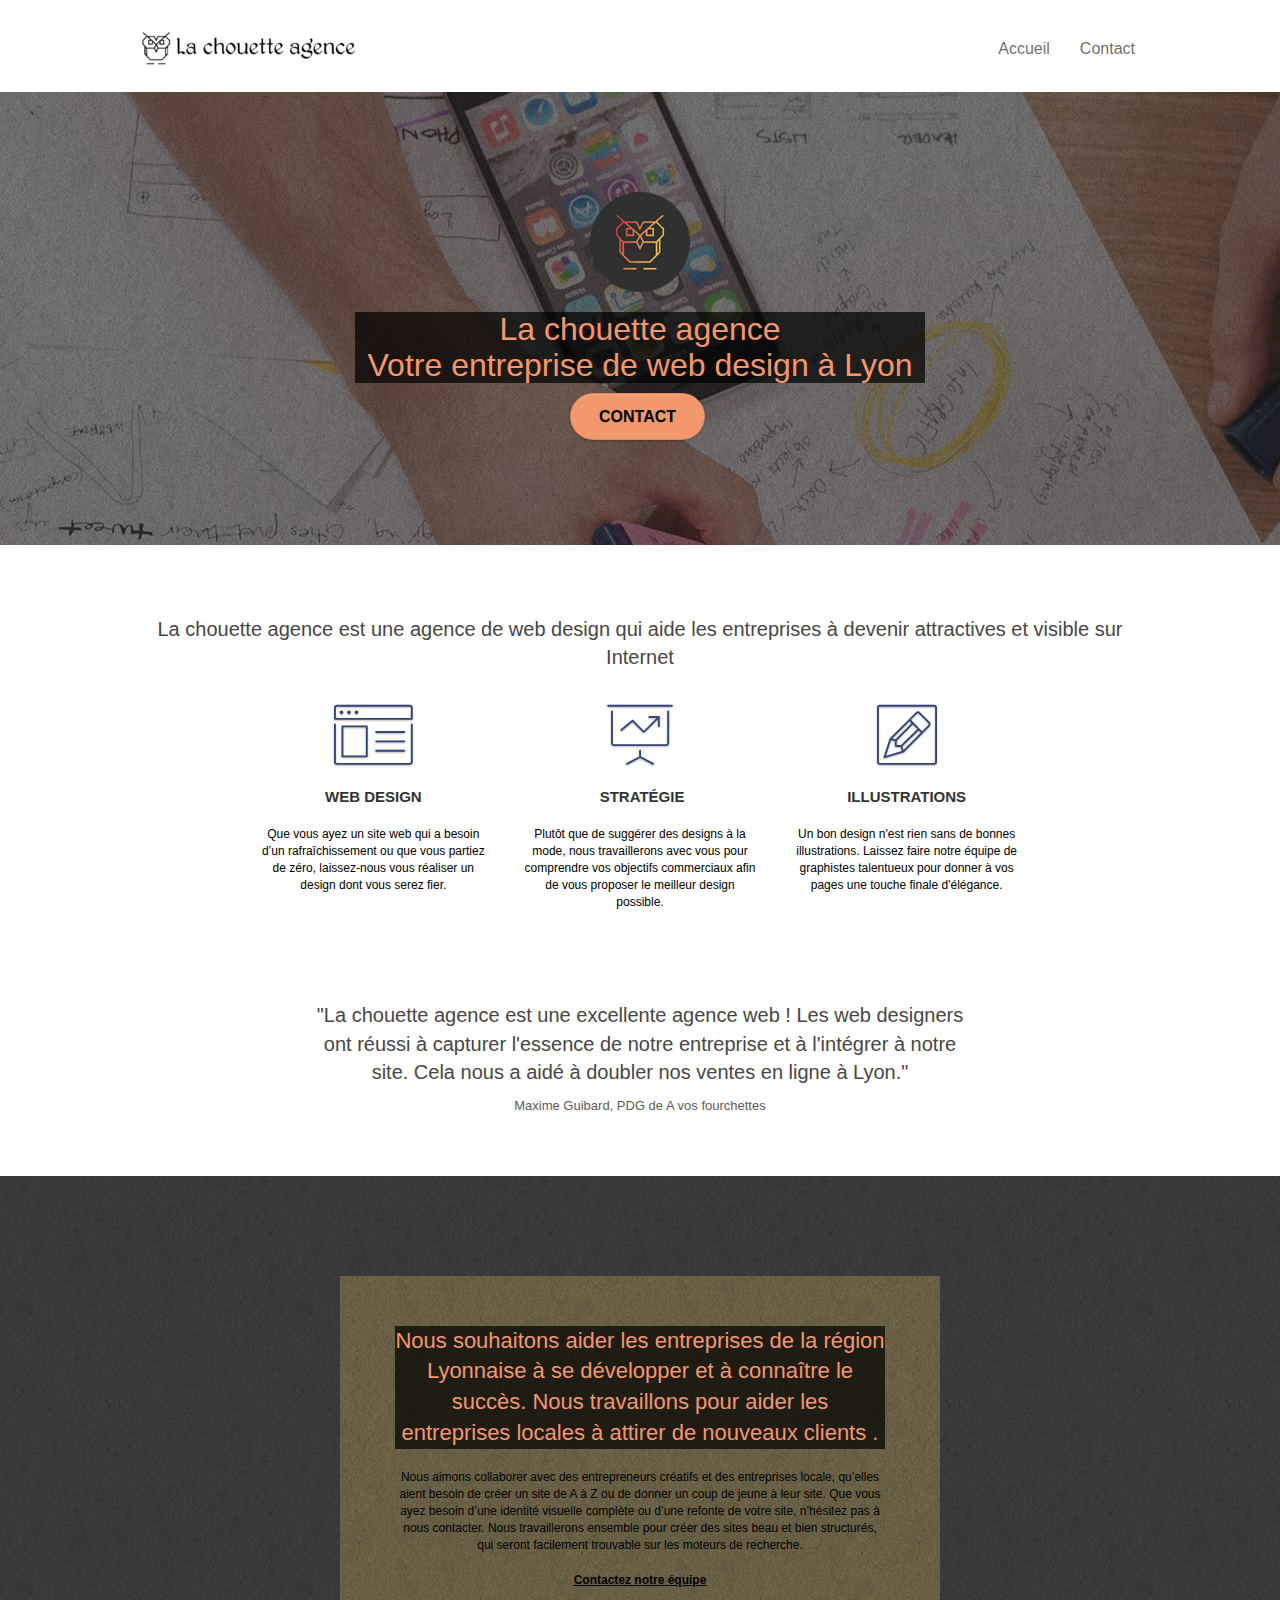
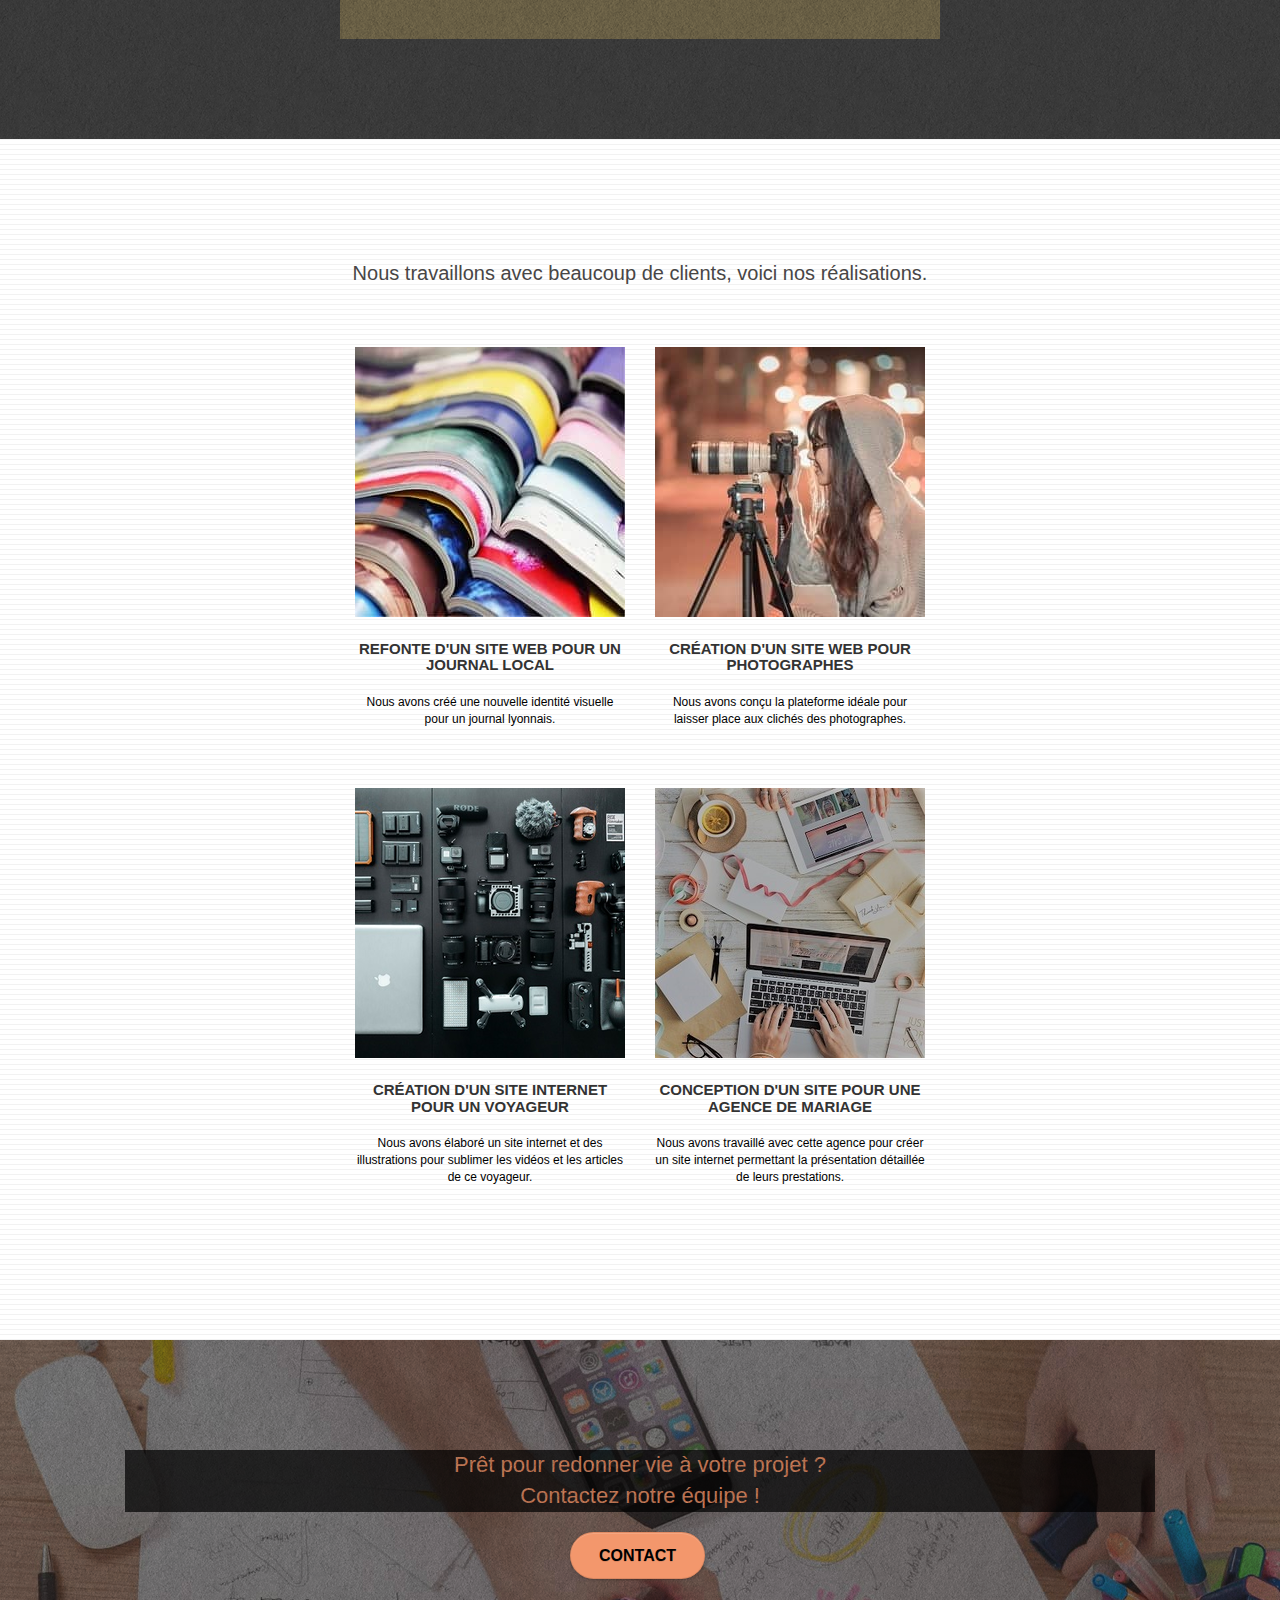
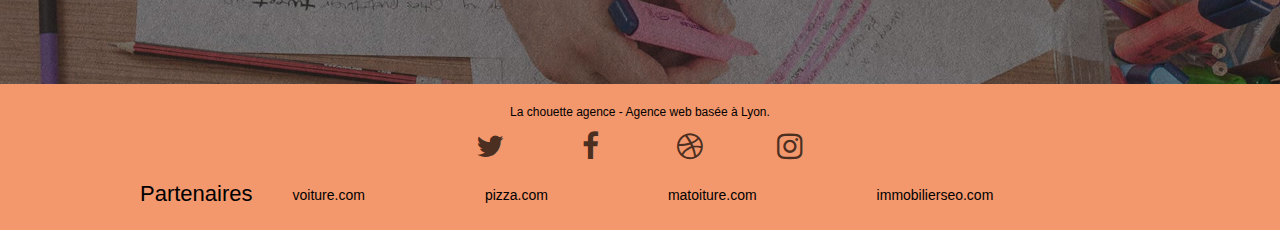
==== commit ad12063d: "modification dimension lien" ====
--- a/Nouvelle version/index.html
+++ b/Nouvelle version/index.html
@@ -281,22 +281,22 @@
 						<div class="row row-no-gutters social">
 							<div class="col-sm-3">
 								<div class="text-center">
-									<a class="social" aria-label="lien vers Twitter" href="https://twitter.com/?lang=fr"><span class="fa fa-twitter icon-md"></span></a>
+									<a class="social reseaux" aria-label="lien vers Twitter" href="https://twitter.com/?lang=fr"><span class="fa fa-twitter icon-md"></span></a>
 								</div>
 							</div>
 							<div class="col-sm-3">
 								<div class="text-center">
-									<a class="social" aria-label="lien vers Facebook" href="https://fr-fr.facebook.com/"><span class="fa fa-facebook icon-md"></span></a>
+									<a class="social reseaux" aria-label="lien vers Facebook" href="https://fr-fr.facebook.com/"><span class="fa fa-facebook icon-md"></span></a>
 								</div>
 							</div>
 							<div class="col-sm-3">
 								<div class="text-center">
-									<a class="social" aria-label="lien vers Dribbble" href="https://dribbble.com/"><span class="fa fa-dribbble icon-md"></span></a>
+									<a class="social reseaux" aria-label="lien vers Dribbble" href="https://dribbble.com/"><span class="fa fa-dribbble icon-md"></span></a>
 								</div>
 							</div>
 							<div class="col-sm-3">
 								<div class="text-center">
-									<a class="social" aria-label="lien vers Instagram" href="https://www.instagram.com/?hl=fr"><span class="fa fa-instagram icon-md"></span></a>
+									<a class="social reseaux" aria-label="lien vers Instagram" href="https://www.instagram.com/?hl=fr"><span class="fa fa-instagram icon-md"></span></a>
 								</div>
 							</div>
 						</div>
--- a/Nouvelle version/style.css
+++ b/Nouvelle version/style.css
@@ -746,6 +746,11 @@
     font-size:13px
 }
 
+.reseaux {
+    width: 48px;
+    height: 48px;
+    display: block;
+
 @media (max-width:1024px){
     .bloc{
         padding-left:20px;
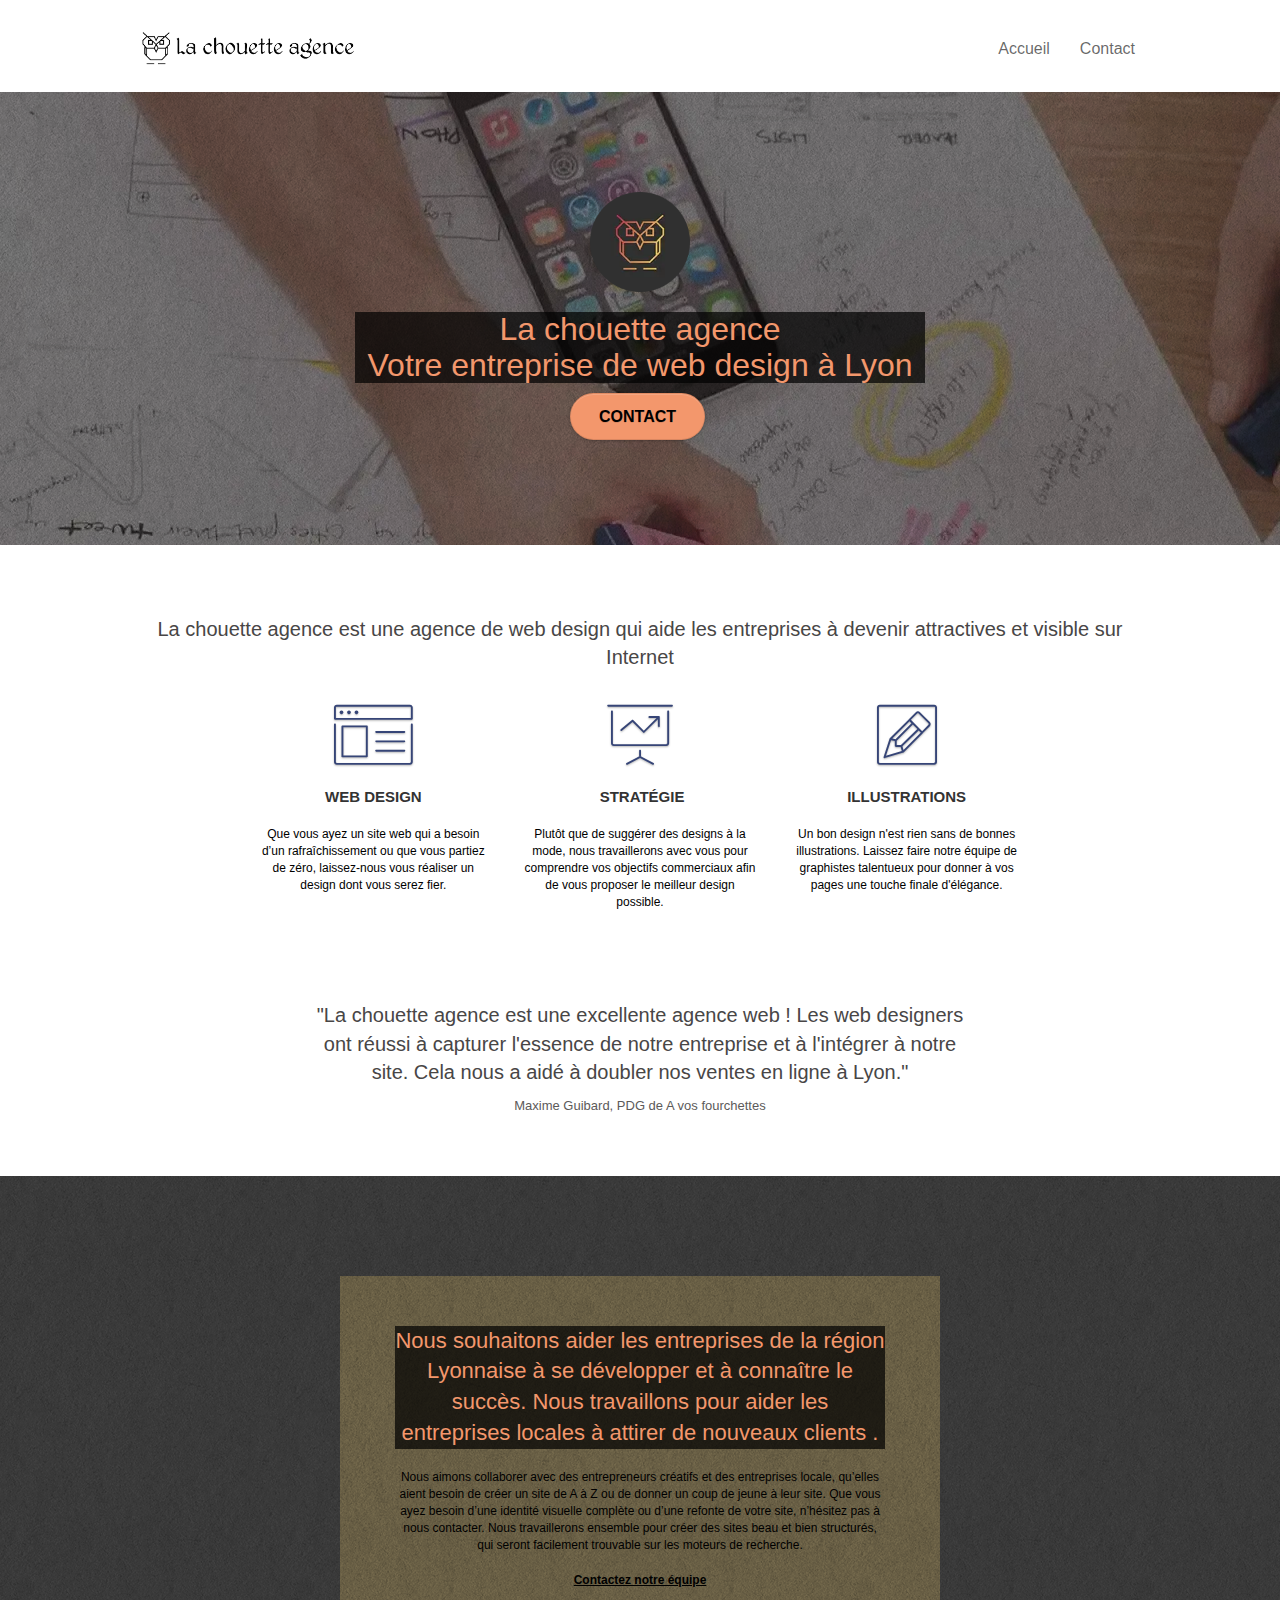
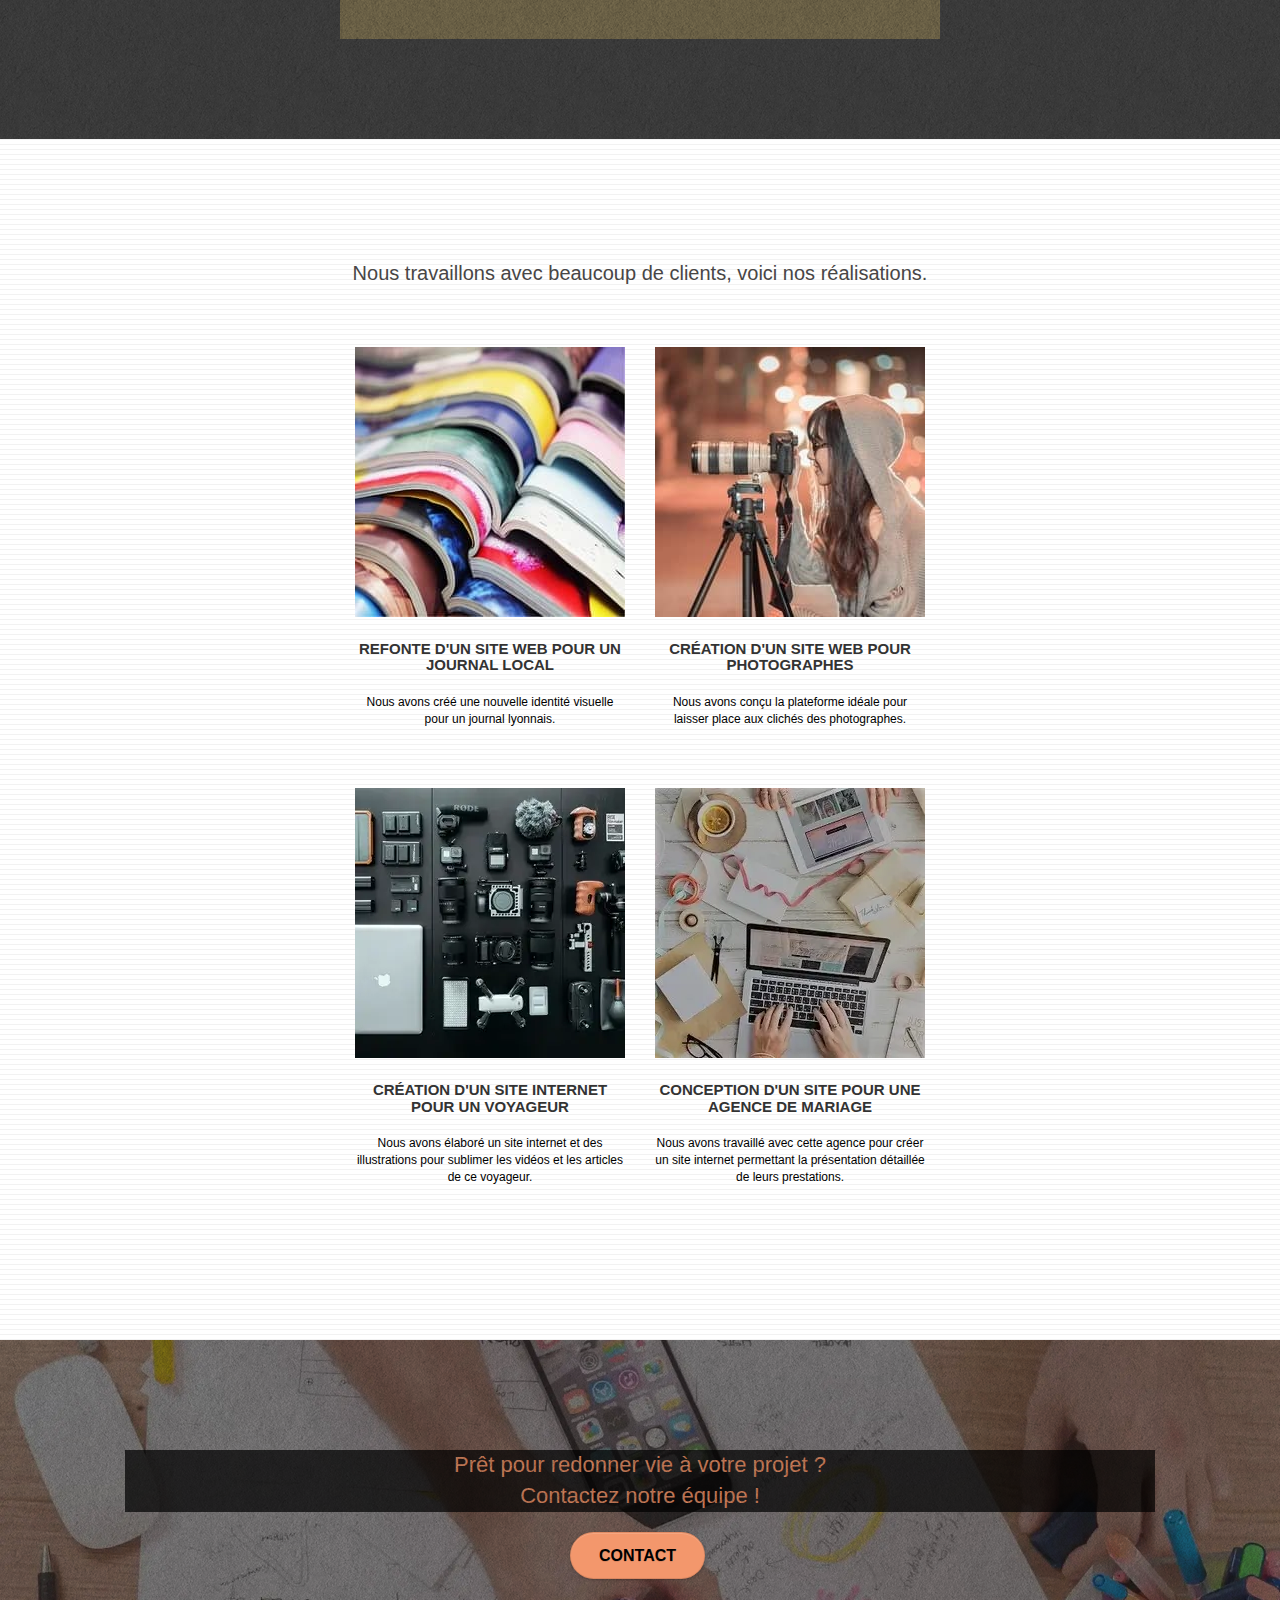
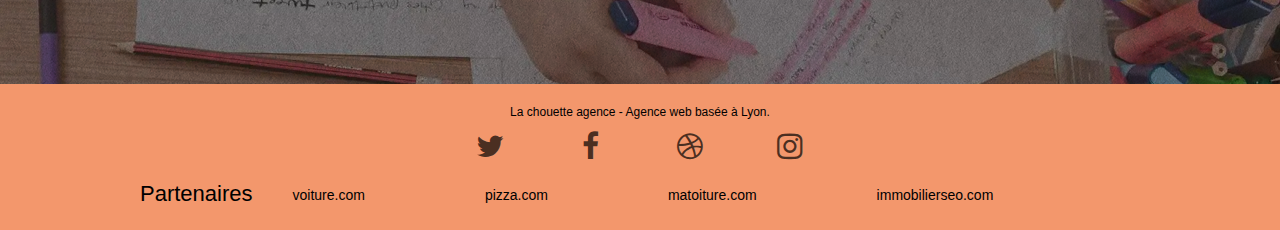
==== commit 91e6feb7: "modification format images" ====
--- a/Nouvelle version/index.html
+++ b/Nouvelle version/index.html
@@ -55,7 +55,7 @@
 
 				<nav class="navbar row">
 					<div class="navbar-header">
-						<a class="navbar-brand" href="index.html"><img src="img/la-chouette-agence.png"
+						<a class="navbar-brand" href="index.html"><img src="img/la-chouette-agence.webp"
 								alt="titre de la chouette agence" height="40"></a>
 						<button id="nav-toggle" type="button" class="ui-navbar-toggle navbar-toggle"
 							data-toggle="collapse" data-target=".navbar-1">
@@ -86,7 +86,7 @@
 			<div class="container bloc-lg">
 				<div class="row tight-width-whitespace">
 					<div class="col-sm-12">
-						<img src="img/logo.png" class="center-block image-resize-mode" width="100"
+						<img src="img/logo.webp" class="center-block image-resize-mode" width="100"
 							alt="logo de la chouette agence">
 						<h1 class="text-center hero-bloc-text tc-white">
 							La chouette agence </br>
@@ -226,7 +226,7 @@
 					<article class="col-sm-6">
 						<a href="#" data-lightbox="img/3.bmp" data-gallery-id="gallery-1"
 							data-caption="Création d'un site internet pour un voyageur" data-frame="snapshot-lb"><img
-								src="img/voyageurs.jpg" class="img-responsive portfolio-thumb"
+								src="img/voyageurs.webp" class="img-responsive portfolio-thumb"
 								alt="creation site voyageurs" loading="lazy"></a>
 						<h3 class="mg-md text-center">
 							Création d'un site internet pour un voyageur
@@ -239,7 +239,7 @@
 					<article class="col-sm-6">
 						<a href="#" data-lightbox="img/4.bmp" data-gallery-id="gallery-1"
 							data-caption="Conception d'un site pour une agence de mariage" data-frame="snapshot-lb"><img
-								src="img/agence-mariage.jpg" class="img-responsive portfolio-thumb"
+								src="img/agence-mariage.webp" class="img-responsive portfolio-thumb"
 								alt="site agence de mariage" loading="lazy"></a>
 						<h3 class="mg-md text-center">
 							Conception d'un site pour une agence de mariage
--- a/Nouvelle version/style.css
+++ b/Nouvelle version/style.css
@@ -86,7 +86,7 @@
 }
 
 .texture-paper::before{
-background:url(img/texture-paper.png);
+background:url(img/texture-paper.webp);
 background-size:280px 280px
 }
 
@@ -729,11 +729,11 @@
 }
 
 .bg-banniere{
-    background-image:url(img/la-chouette-agence-banniere.jpg)
+    background-image:url(img/la-chouette-agence-banniere.webp)
 }
 
 .bg-presentation{
-    background-image:url(img/image-de-presentation.jpg)
+    background-image:url(img/image-de-presentation.webp)
 }
 
 .col-sm-12.text-center h2,.description{
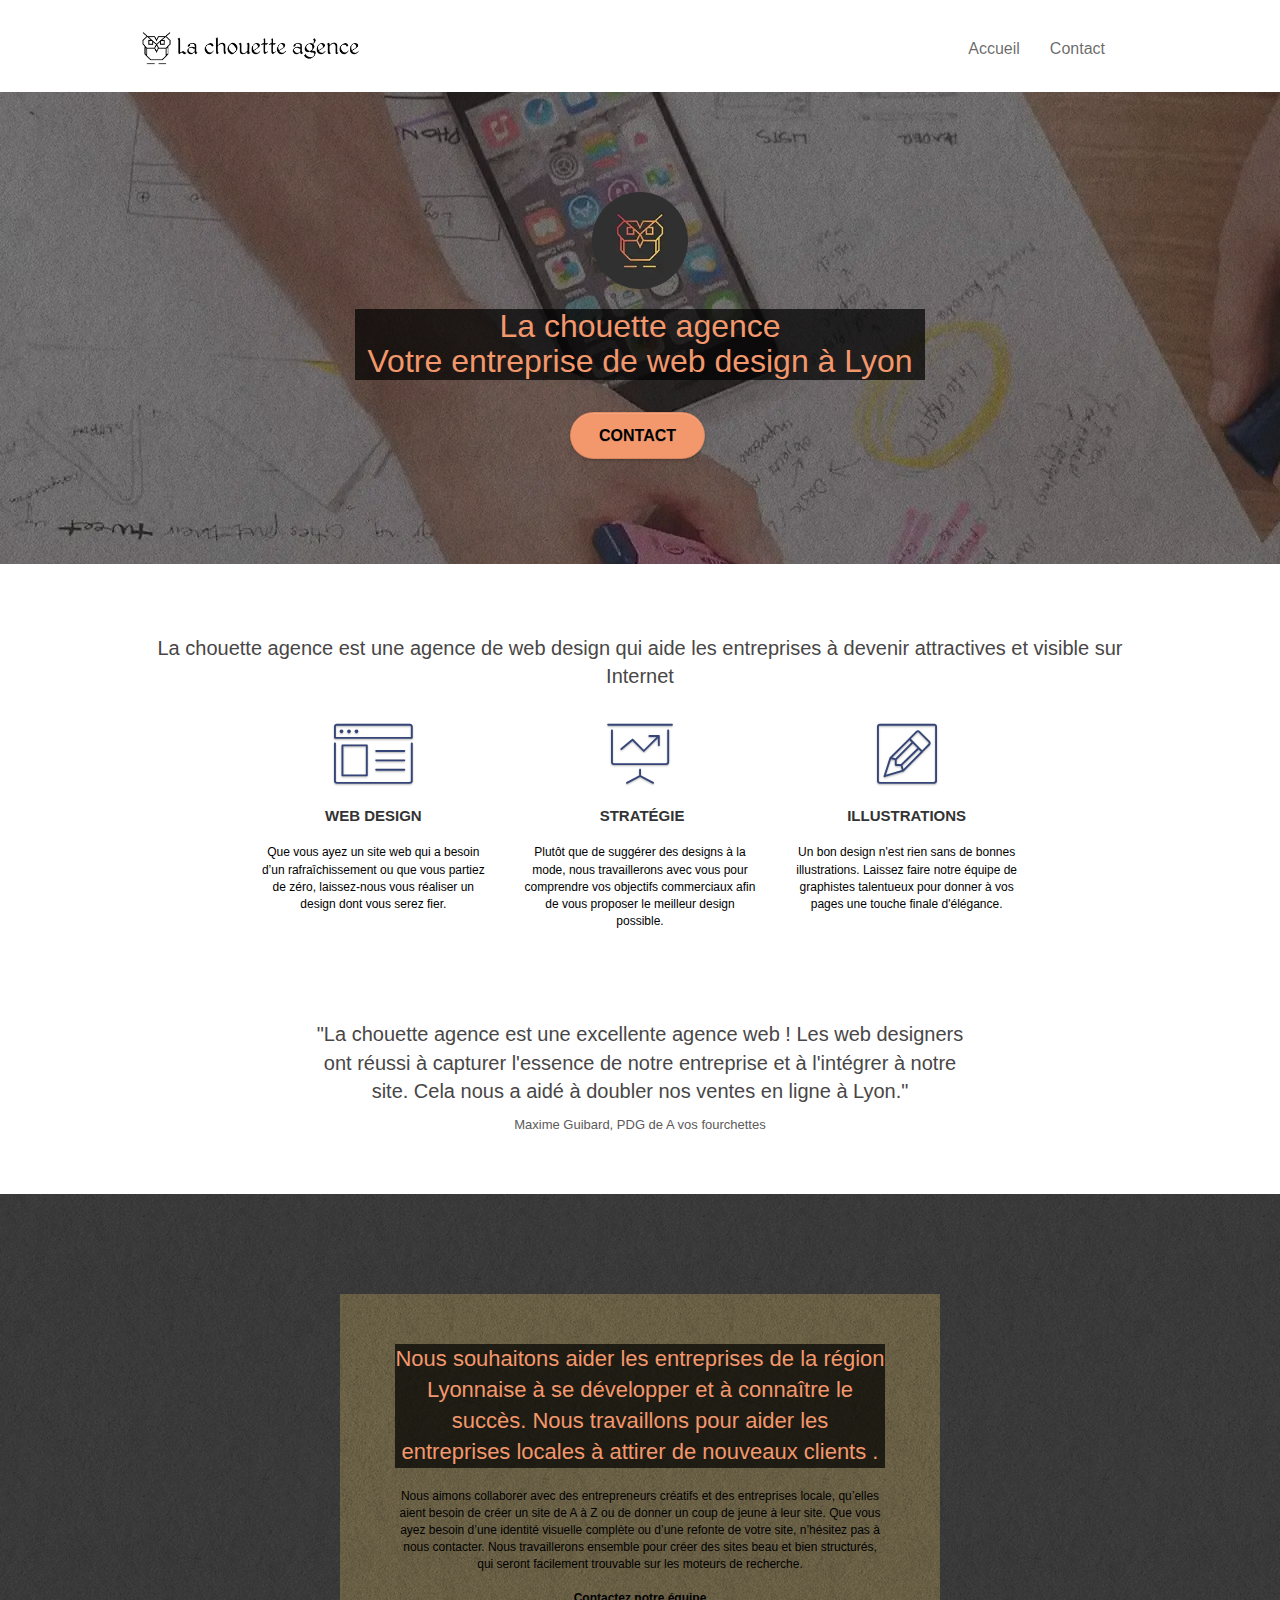
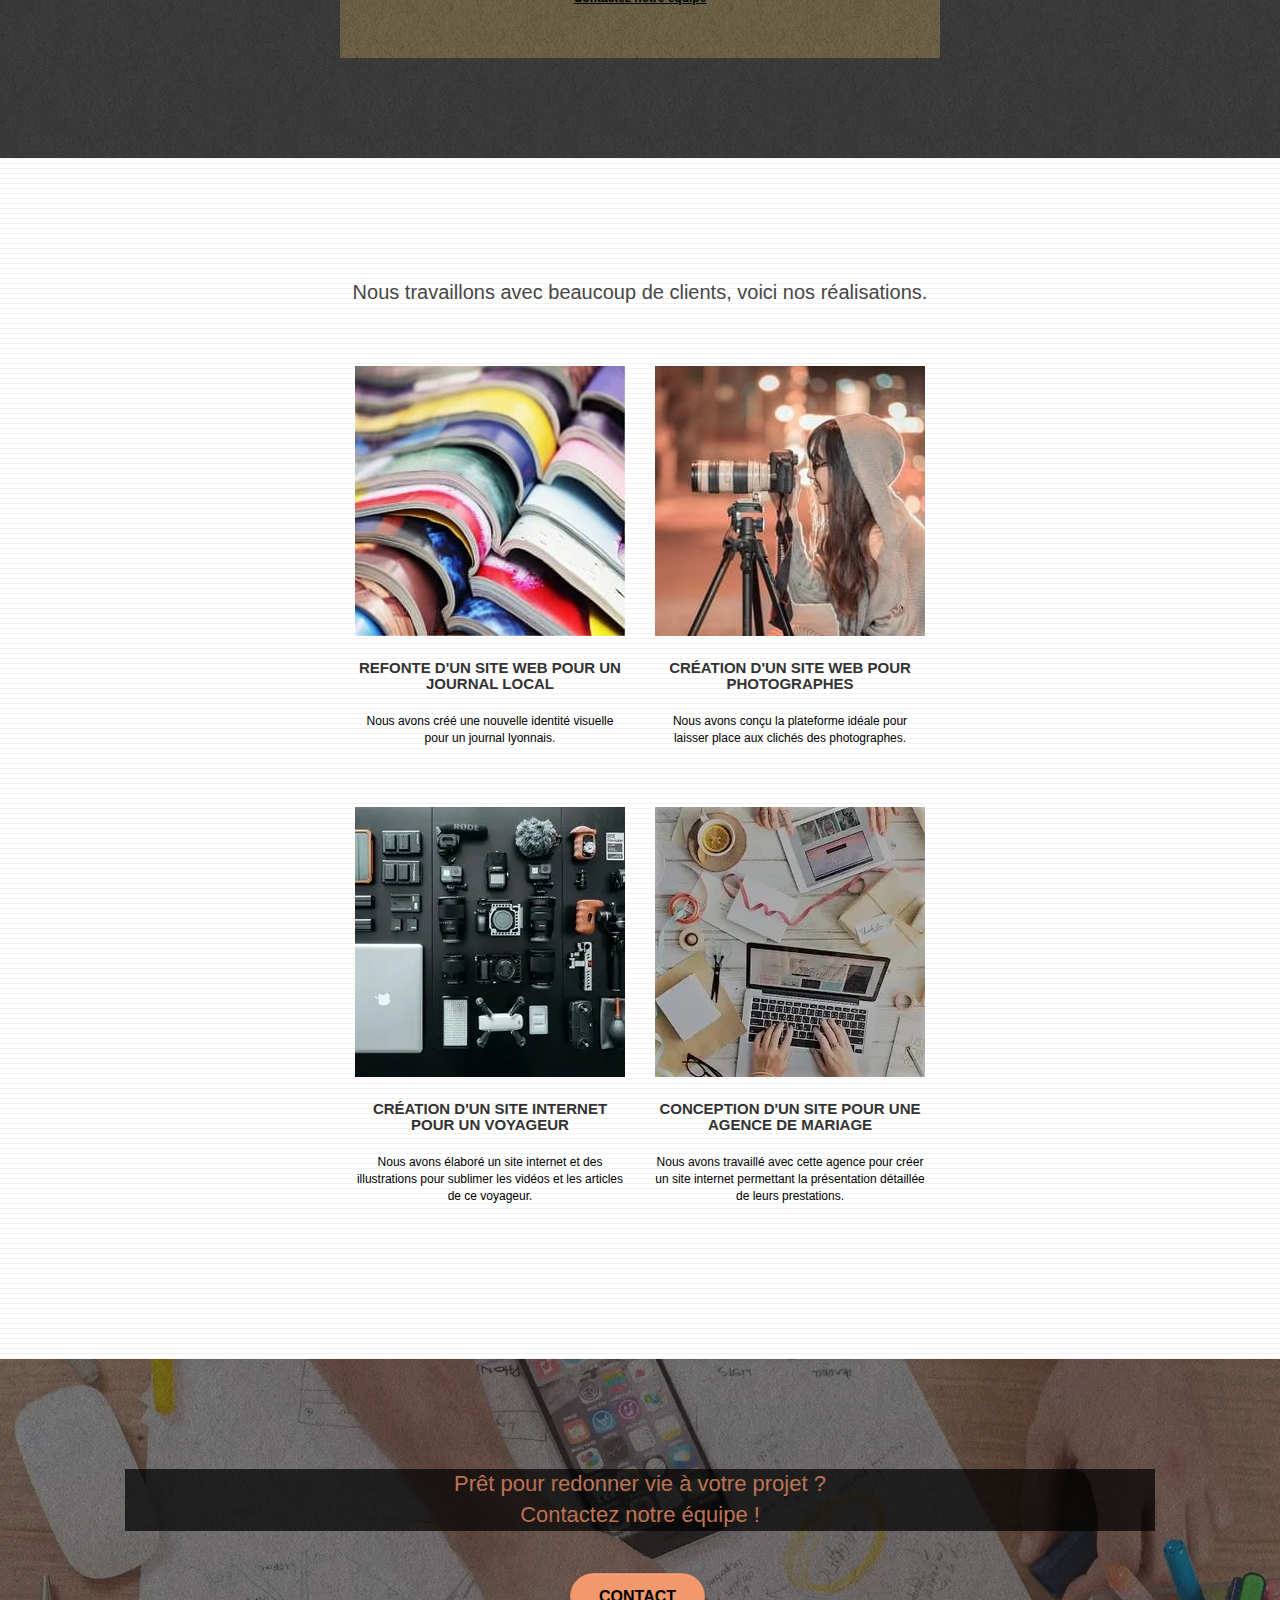
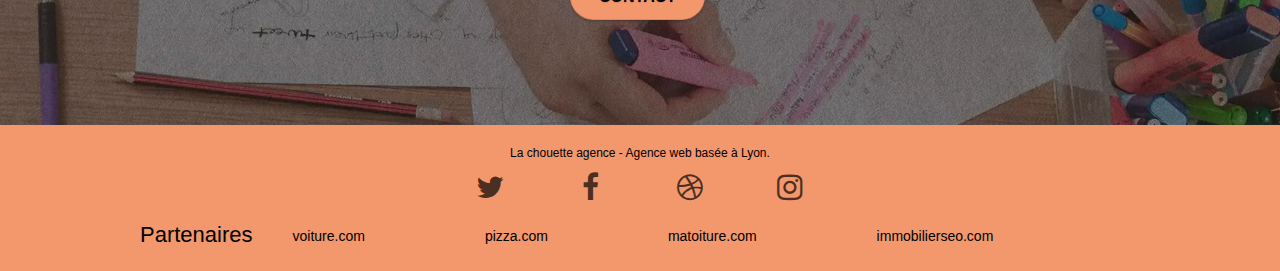
==== commit 77b8d38d: "modification font-family" ====
--- a/Nouvelle version/index.html
+++ b/Nouvelle version/index.html
@@ -56,7 +56,7 @@
 				<nav class="navbar row">
 					<div class="navbar-header">
 						<a class="navbar-brand" href="index.html"><img src="img/la-chouette-agence.webp"
-								alt="titre de la chouette agence" height="40"></a>
+								alt="titre de la chouette agence"></a>
 						<button id="nav-toggle" type="button" class="ui-navbar-toggle navbar-toggle"
 							data-toggle="collapse" data-target=".navbar-1">
 							<span class="sr-only">Toggle navigation</span><span class="icon-bar"></span><span
--- a/Nouvelle version/style.css
+++ b/Nouvelle version/style.css
@@ -238,7 +238,9 @@
 .navbar-brand img{
 max-height:200px;
 margin:0 5px 0 0;
-display:inline
+display:inline;
+width: 100%;
+height: 40px;
 }
 
 .navbar-brand img[src$=svg]{
@@ -440,7 +442,7 @@
 .scrollToTop{
     width:40px;
     height:40px;
-    position:fixed
+    position:fixed;
     bottom:20px;
     right:20px;
     opacity:0;
@@ -464,7 +466,7 @@
 
 a[data-lightbox]:hover::before{
     content:"+";
-    font-family:HelveticaNeue-Light,"Helvetica Neue Light","Helvetica Neue",Helvetica,Arial
+    font-family:HelveticaNeue-Light,"Helvetica Neue Light","Helvetica Neue",Helvetica,Arial;
     font-size:32px;
     width:50px;
     height:50px;
@@ -476,7 +478,7 @@
     z-index:1;
     position:absolute;
     top:50%;
-    transform:translateY(-50%)
+    transform:translateY(-50%);
     -webkit-transform:translateY(-50%)
 }
 
@@ -614,7 +616,7 @@
 }
 
 .cta-hero{
-    margin-top:22px
+    margin-top:22px;
     color:#FFF!important;
     padding:12px 28px;
     font-size:16px
@@ -654,7 +656,9 @@
 }
 
 .portfolio-thumb{
-    margin-bottom:24px
+    margin-bottom:24px;
+    width: 100%;
+    height: 100%;
 }
 
 .portfolio-row{
@@ -750,6 +754,12 @@
     width: 48px;
     height: 48px;
     display: block;
+}
+
+.navbar.row {
+    width: 100%;
+}
+
 
 @media (max-width:1024px){
     .bloc{
--- a/Nouvelle version/css/et-line.css
+++ b/Nouvelle version/css/et-line.css
@@ -3,7 +3,8 @@
     src: url(../fonts/et-line.eot);
     src: url(../fonts/et-line.eot?#iefix) format('embedded-opentype'), url(../fonts/et-line.woff) format('woff'), url(../fonts/et-line.ttf) format('truetype'), url(../fonts/et-line.svg#et-line) format('svg');
     font-weight: 400;
-    font-style: normal
+    font-style: normal;
+    font-display: swap;
 }
 
 .et-icon-adjustments,
